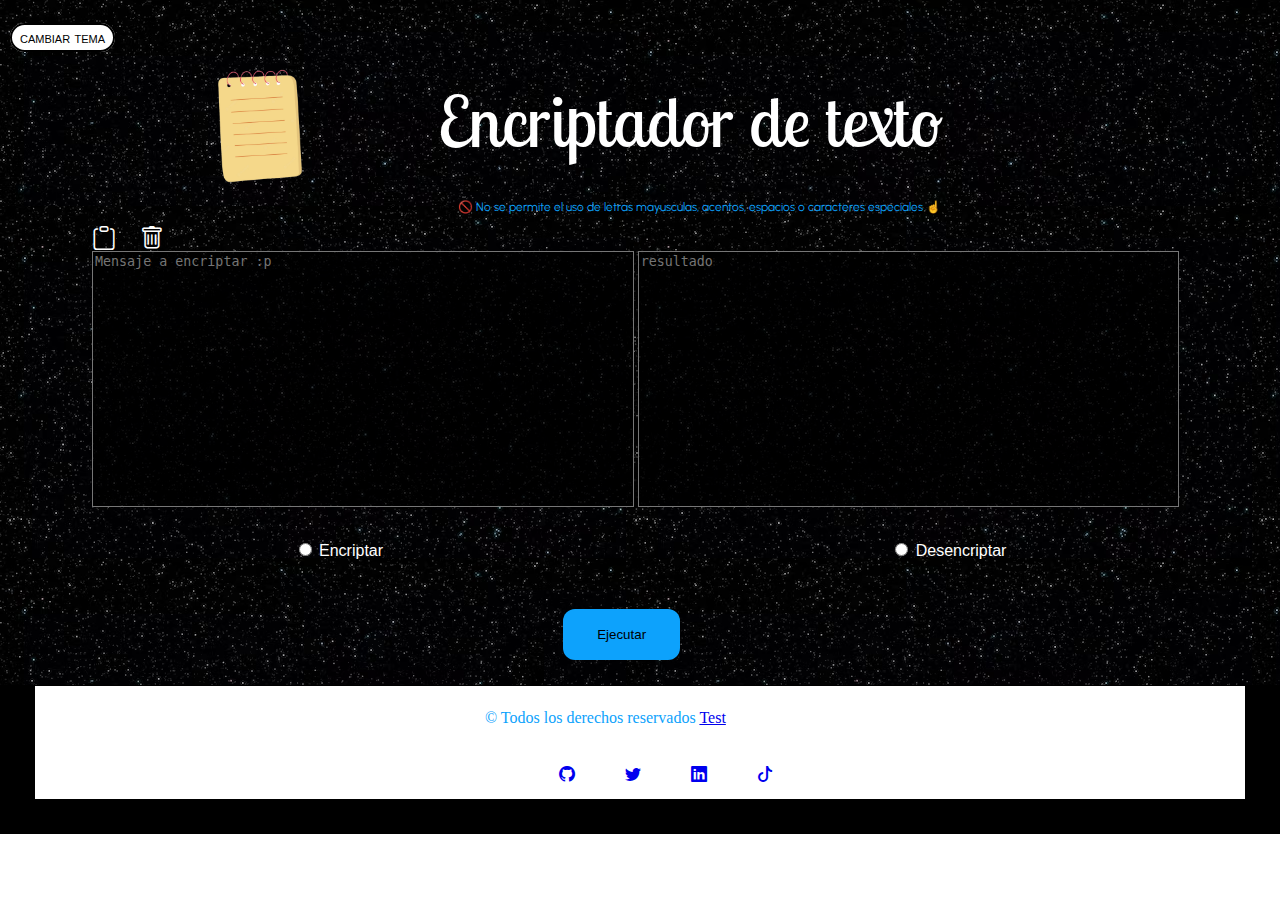
==== index.html @ 5d8e287c "intentando corregir la pagina web" ====
<!DOCTYPE html>

<html lang="en">
    <head>
        <meta charset="UTF-8">
        <meta http-equiv="X-UA-Compatible" content="IE=edge">
        <meta name="viewport" content="width=device-width,initial-scale=1"/>

        <!--iconos-->
        <link rel="stylesheet" href="https://cdn.jsdelivr.net/npm/bootstrap-icons@1.10.5/font/bootstrap-icons.css">
        <!--icono pequeño que se muestra en la pestaña del navegador-->
        <link rel="shortcut icon" href="" type="image/x-icon" />
        <!--Hojas de estilo-->
        <link rel="stylesheet" href="reset.css">
        <link rel="stylesheet" href="style.css">
       
        <!--fuentes-->
        <link rel="preconnect" href="https://fonts.googleapis.com">
        <link rel="preconnect" href="https://fonts.gstatic.com" crossorigin>
        <link href="https://fonts.googleapis.com/css2?family=Lobster+Two:ital@1&family=Montserrat+Alternates:wght@200&family=Urbanist:wght@200;400&display=swap" rel="stylesheet">

        <title>Desafio Encriptador</title>
    </head>
    <body>
        <header>
            <a class="botones" href="http://">cambiar tema</a>
            <div class="Fuente">
                <img class="imgnotas" src="imagenes/Mi proyecto.png" alt="">
                <nav>
                    <h1>Encriptador de texto</h1>
        

                </nav>
                <nav class="Letra-chiquita">
                    <p>&#128683; No se permite el uso de letras mayusculas, acentos, espacios o caracteres especiales &#9757;</p>
                </nav>
            </div>
        </header>
        <main>
           <section>

                <div class="contenedor">
                    
                    <div class="iconos">
                        <i title="copiar resultado" class="bi bi-clipboard" onclick="copiar()"></i>
                        <i title="Borrar todo" class="bi bi-trash" onclick="borrarTodo()"></i>
                    </div>

                    <textarea id="escribir_mensaje" cols="40" rows="10" placeholder="Mensaje a encriptar :p" spellcheck="false"></textarea>
                    <textarea name="resultado" class="resultado" id="resultado" placeholder="resultado" readonly="true"></textarea> 
                </div>
                <div class="controles">
                    <label for="radio_encriptar">
                        <input type="radio" name="opciones" id="radio_encriptar" value="encriptar">
                        Encriptar
                    </label>
                    <label for="radio_desencriptar">
                        <input type="radio"  name="opciones" id="radio_desencriptar" value="desencriptar">
                        Desencriptar 
                    </label>
                    
                </div>
                <div  class="boton-ejecutar"> <!-- aqui deberia ir la class-->
                    <input type="button" id="btn-ejecutar" value="Ejecutar" onclick="encriptar()">
                    
                </div>
            </section>
        </main>

        <footer>
            <div class="Copyright">
                <p>&copy; Todos los derechos reservados
                    <a href="#">
                      <strong class="Text-Primary">Test</strong>
                    </a>
                </p>
            </div>
              
              <div class="Iconos-footer">
                <ul class="list-inline">
                    <li class="list-inline-item">
                        <a href="#" class="github" ><i class="bi bi-github"></i></a>
                    </li>
                    <li class="list-inline-item">
                        <a href="https://twitter.com/ByEmmanuelYT" class="twitter" ><i class="bi bi-twitter"></i></a>
                    </li>
                    <li class="list-inline-item">
                        <a href="#" class="linkedin" ><i class="bi bi-linkedin"></i></a>
                    </li>
                    <li class="list-inline-item">
                        <a href="https://www.tiktok.com/@polar9590" class="tiktok" ><i class="bi bi-tiktok"></i></a>
                    </li>
                </ul>
              </div>
        </footer>
         <!--script-->
         <script src="Desafio-Encriptar.js"></script>
         <script src="herramientas.js"></script>
    </body>
</html>
---- style.css ----
header{
    background: url(imagenes/Estrellas.png);
    padding: 30px;
    padding: 30px 10px 50px;
}

h1{
    font-family: 'Lobster Two', cursive;
    font-size: 70px;
    color: white;
    padding: 40px 50px 0px;
    margin: 0 0 0 30%;
}

.imgnotas{
    width: 160px;
    padding-left: 170px;
    position: absolute;
    display: inline;
}


.iconos i {
    font-size: 24px;
    margin-right: 20px;
    cursor: pointer;
}

.botones{
    font-variant: small-caps;
    border: 2px solid #000000; /*anchura, estilo y color borde*/
    padding: 4px 8px 4px 8px; /*espacio alrededor texto*/
    background-color: #ffffff; /*color botón*/
    color: #000000; /*color texto*/
    text-decoration: none; /*decoración texto*/
    font-family: 'Helvetica', sans-serif; /*tipografía texto*/
    border-radius: 50px; /*bordes redondos*/
}

.Letra-chiquita{
    font-family: 'Urbanist', sans-serif;
    font-size: 12px;
    color: #0DA2FC;
    position: absolute;
    padding-left: 35%;
    padding-top: 45px;
}

.Fuente{
    font-family: 'Montserrat Alternates', sans-serif;}


main{

    color: white;
    background: url(imagenes/Estrellas.png);
    padding-inline-start: 30px;
    padding-inline-end: 10px;
}

.contenedor{
/* Borde blanco
    max-width: 680px;
    width: 100%;
    padding: 50px;
    background: #fff;
    border-radius: 10px;
*/    
    max-width: 100%;
    width: 90%;
    padding: 20px;
    padding-left: 5%;   
}

textarea{
    background: #000000b5;
    color: #fff;
    height: 250px;
    height: 250px;
    width: 48%;
    resize: none;
  
}
.controles {
    display: flex;
    justify-content: space-around;
    background-color: #a3272700;
    padding: 10px;
    font-family: 'Open Sans', sans-serif;
    color: white;
}
   

/* .boton-ejecutar{
    background: #494949;
    cursor: pointer;
    border: none;
    padding: 26px 2px;
    color: #fff;
    font-size: 14px;
    font-weight: bold;
    border-radius: 14px;
    text-align: center;
    margin: 5%;
    font-family: 'Montserrat Alternates', sans-serif;
} */

.boton-ejecutar{
    border: 50%;
    border-radius: 25px;
    color: #fff;
    display: flex ;
    font-size: 18px;
    padding-left: 43%;
    padding-top: 40px;
    cursor: pointer;
    padding-bottom: 2%;
}

input{
    background-color: #0DA2FC;
    padding: 18px 34px;
    border-radius: 12px;
    border: none;
}

footer{
    border-style: solid;
    border-top: 0%;
    border-width: 1px 35px 35px 35px;
} 
.Copyright {
    
    color: #0DA2FC;
    padding: 2%;
    padding-left: 450px;
}

.Iconos-footer {
    display: flex;
    justify-content: flex-end;
}

.list-inline {
    display: flex;
    list-style: none;
    padding-left: 40%;
}

.list-inline-item {
    margin-left: 20px;
}

.Iconos-footer {
    display: inline;
    flex-direction: row;
    margin: 10%;
}
.github, .twitter, .linkedin, .tiktok{
    margin: 1%;
    padding: 30px 10px 10px 20px;
}

/* Aqui empieza la edicion responsiva de celulares */

@media screen and (max-width: 900px){
    
    header{
         width: 100%;
    }
    h1{
        font-size: 3em;
        width: 80%;
        font-family: 'Roboto Mono', monospace;
        padding-left:0px;
        position: relative;
    }
    main{
    width: 100%;
    padding-inline-start: 40px;
    }
        
    
    .imgnotas{
        width: 20%;
        padding-inline-start: 1px;
        position: absolute;
        padding-top: 30%;
        padding-left: 60%;
    }


    div{
      width: 20%;
    padding-inline-start: 1px;
    position: initial;
    }

    textarea{
         
    width: 20%;
    padding: 10%;
    padding-bottom: 0;     
    padding-top: 0;
    border-radius: 15px; 
    }

    .controles {
    display: inline;
        padding: 50px;
        margin: 30px;
        
    }
    .controles label{
        width: 2px;
    }
    .iconos{
        width: 80%;
    padding: 10%;
    padding-bottom: 20px;     
    padding-top: 20px;
   
    }
    .boton-ejecutar{
        padding-left: 120px;
    }
}
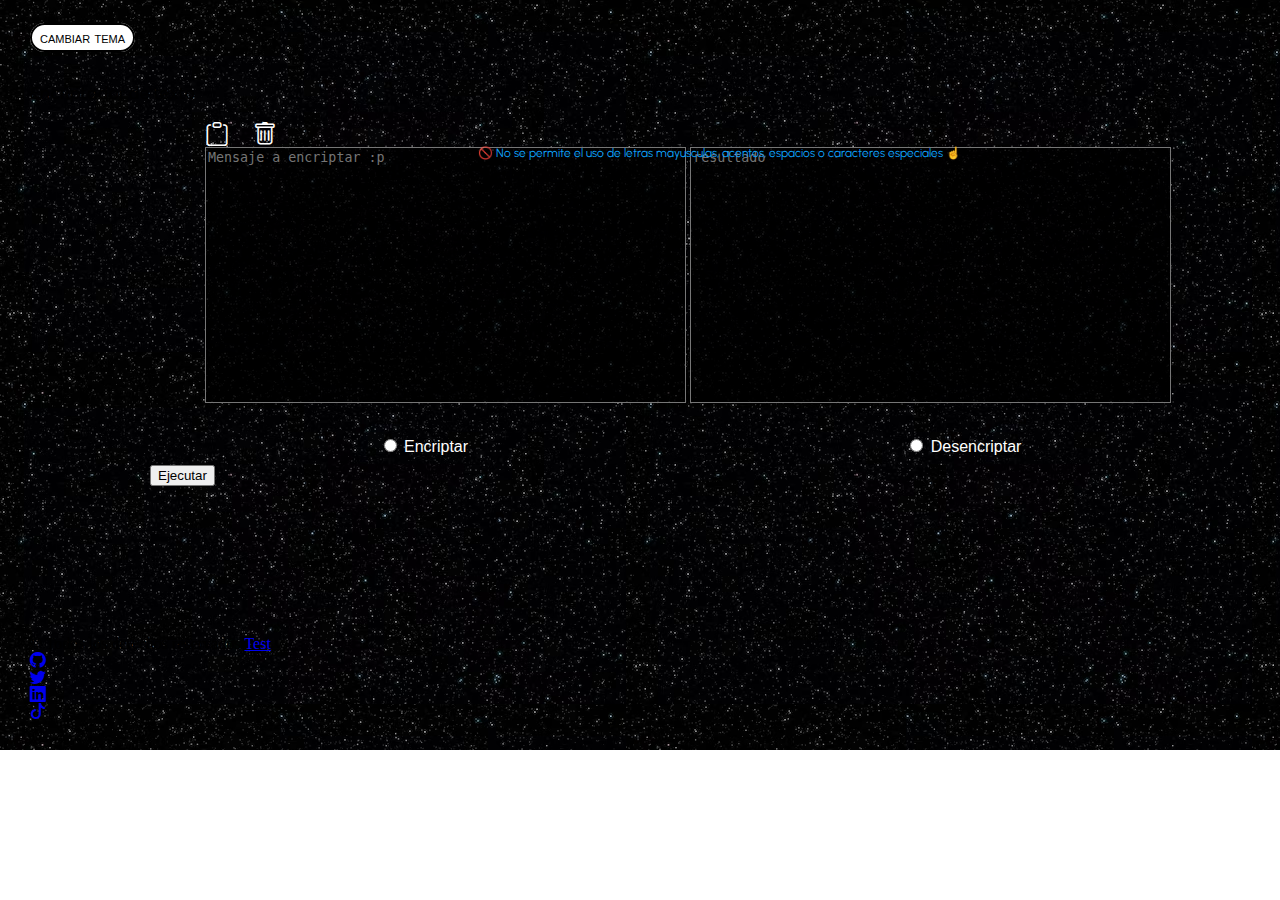
==== commit 6f51a43e: "Merge branch 'git'" ====
--- a/index.html
+++ b/index.html
@@ -25,17 +25,15 @@
         <header>
             <a class="botones" href="http://">cambiar tema</a>
             <div class="Fuente">
-                <img class="imgnotas" src="imagenes/Mi proyecto.png" alt="">
+                <h1> <img class="imgnotas" src="Mi proyecto.png" alt=""></h1>
                 <nav>
-                    <h1>Encriptador de texto</h1>
-        
+                    <h2>Encriptador de texto</h2>
 
                 </nav>
                 <nav class="Letra-chiquita">
                     <p>&#128683; No se permite el uso de letras mayusculas, acentos, espacios o caracteres especiales &#9757;</p>
                 </nav>
             </div>
-        </header>
         <main>
            <section>
 
@@ -60,10 +58,7 @@
                     </label>
                     
                 </div>
-                <div  class="boton-ejecutar"> <!-- aqui deberia ir la class-->
-                    <input type="button" id="btn-ejecutar" value="Ejecutar" onclick="encriptar()">
-                    
-                </div>
+                <button class="boton-ejecutar">Ejecutar</button>
             </section>
         </main>
 
--- a/style.css
+++ b/style.css
@@ -1,7 +1,7 @@
 header{
     background: url(imagenes/Estrellas.png);
     padding: 30px;
-    padding: 30px 10px 50px;
+
 }
 
 h1{
@@ -53,9 +53,9 @@
 main{
 
     color: white;
-    background: url(imagenes/Estrellas.png);
-    padding-inline-start: 30px;
-    padding-inline-end: 10px;
+    background: url(Estrellas.png);
+    padding-inline-start: 120px;
+    padding-block-end: 150px;
 }
 
 .contenedor{
@@ -103,116 +103,18 @@
     text-align: center;
     margin: 5%;
     font-family: 'Montserrat Alternates', sans-serif;
-} */
-
-.boton-ejecutar{
-    border: 50%;
-    border-radius: 25px;
-    color: #fff;
-    display: flex ;
-    font-size: 18px;
-    padding-left: 43%;
-    padding-top: 40px;
-    cursor: pointer;
-    padding-bottom: 2%;
 }
 
-input{
-    background-color: #0DA2FC;
-    padding: 18px 34px;
-    border-radius: 12px;
-    border: none;
-}
+/* por completar
 
-footer{
-    border-style: solid;
-    border-top: 0%;
-    border-width: 1px 35px 35px 35px;
-} 
-.Copyright {
-    
-    color: #0DA2FC;
-    padding: 2%;
-    padding-left: 450px;
-}
-
-.Iconos-footer {
-    display: flex;
-    justify-content: flex-end;
-}
-
-.list-inline {
-    display: flex;
-    list-style: none;
-    padding-left: 40%;
-}
-
-.list-inline-item {
-    margin-left: 20px;
-}
-
-.Iconos-footer {
-    display: inline;
-    flex-direction: row;
-    margin: 10%;
-}
-.github, .twitter, .linkedin, .tiktok{
-    margin: 1%;
-    padding: 30px 10px 10px 20px;
-}
-
-/* Aqui empieza la edicion responsiva de celulares */
-
-@media screen and (max-width: 900px){
-    
+@media screen and (max-width: 480px){
     header{
-         width: 100%;
+        text-align: center;
+        width: 70%;
     }
-    h1{
-        font-size: 3em;
-        width: 80%;
-        font-family: 'Roboto Mono', monospace;
-        padding-left:0px;
-        position: relative;
-    }
-    main{
-    width: 100%;
-    padding-inline-start: 40px;
-    }
-        
-    
-    .imgnotas{
-        width: 20%;
-        padding-inline-start: 1px;
-        position: absolute;
-        padding-top: 30%;
-        padding-left: 60%;
-    }
-
-
-    div{
-      width: 20%;
-    padding-inline-start: 1px;
-    position: initial;
-    }
-
-    textarea{
-         
-    width: 20%;
-    padding: 10%;
-    padding-bottom: 0;     
-    padding-top: 0;
-    border-radius: 15px; 
-    }
-
-    .controles {
-    display: inline;
-        padding: 50px;
-        margin: 30px;
-        
-    }
-    .controles label{
-        width: 2px;
+    p, h2, main, textarea{
+        position: static;
+        width: 50%;
     }
     .iconos{
         width: 80%;
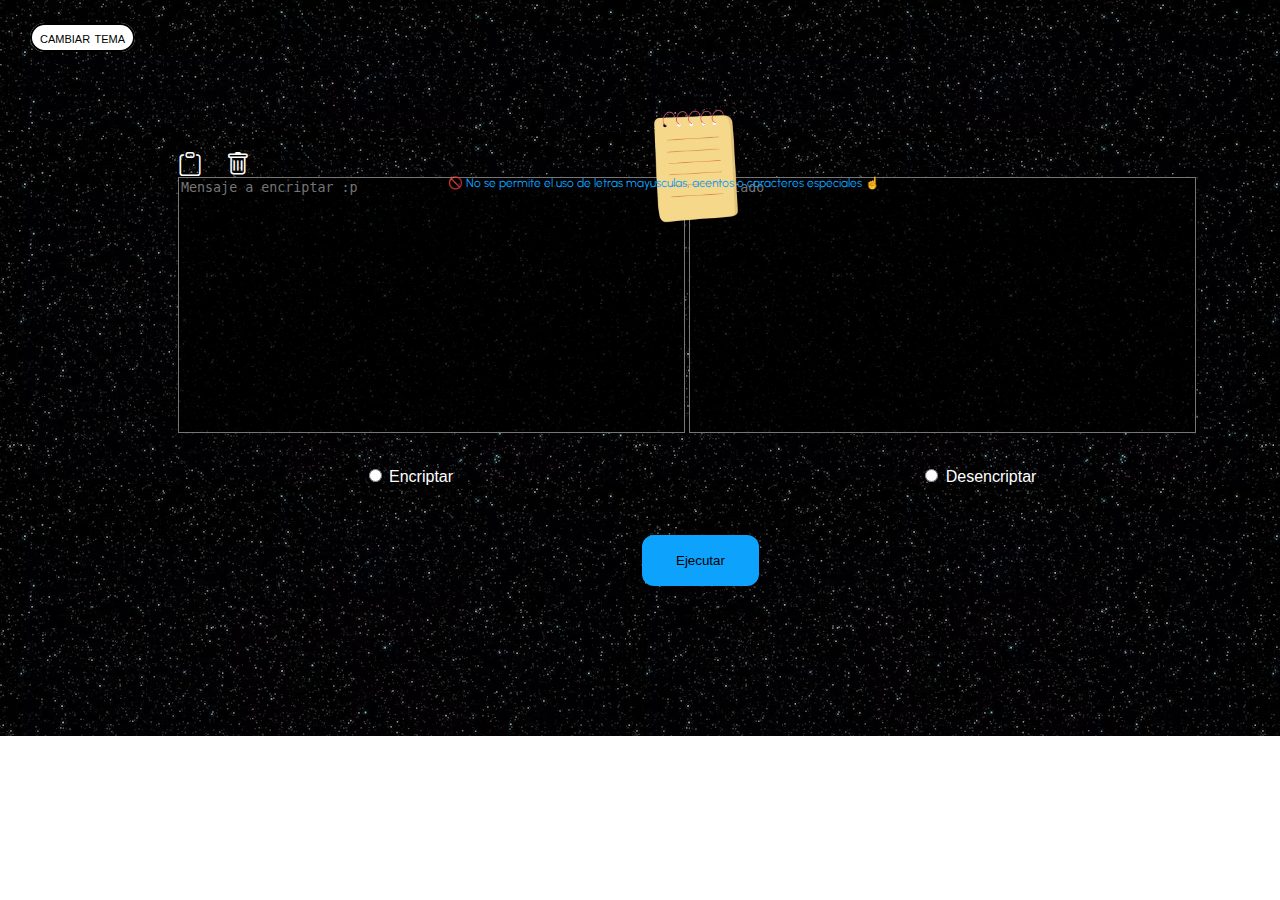
==== commit 7fc7449a: "Merge branch 'git' into main" ====
--- a/index.html
+++ b/index.html
@@ -4,7 +4,9 @@
     <head>
         <meta charset="UTF-8">
         <meta http-equiv="X-UA-Compatible" content="IE=edge">
-        <meta name="viewport" content="width=device-width,initial-scale=1"/>
+
+        <meta name="viewport" content="width=device-width, initial-scale=1.0">
+
 
         <!--iconos-->
         <link rel="stylesheet" href="https://cdn.jsdelivr.net/npm/bootstrap-icons@1.10.5/font/bootstrap-icons.css">
@@ -25,15 +27,18 @@
         <header>
             <a class="botones" href="http://">cambiar tema</a>
             <div class="Fuente">
-                <h1> <img class="imgnotas" src="Mi proyecto.png" alt=""></h1>
+
+                <h1> <img class="imgnotas" src="imagenes/Mi proyecto.png" alt=""></h1>
                 <nav>
                     <h2>Encriptador de texto</h2>
+        </header>
 
                 </nav>
                 <nav class="Letra-chiquita">
-                    <p>&#128683; No se permite el uso de letras mayusculas, acentos, espacios o caracteres especiales &#9757;</p>
+                    <p>&#128683; No se permite el uso de letras mayusculas, acentos o caracteres especiales &#9757;</p>
                 </nav>
             </div>
+
         <main>
            <section>
 
@@ -58,35 +63,19 @@
                     </label>
                     
                 </div>
-                <button class="boton-ejecutar">Ejecutar</button>
+
+                <div class="boton-ejecutar"> <!-- aqui deberia ir la class-->
+
+                    <input type="button" id="btn-ejecutar" value="Ejecutar" onclick="encriptar()">
+                    
+                </div>
             </section>
         </main>
 
         <footer>
-            <div class="Copyright">
-                <p>&copy; Todos los derechos reservados
-                    <a href="#">
-                      <strong class="Text-Primary">Test</strong>
-                    </a>
-                </p>
-            </div>
-              
-              <div class="Iconos-footer">
-                <ul class="list-inline">
-                    <li class="list-inline-item">
-                        <a href="#" class="github" ><i class="bi bi-github"></i></a>
-                    </li>
-                    <li class="list-inline-item">
-                        <a href="https://twitter.com/ByEmmanuelYT" class="twitter" ><i class="bi bi-twitter"></i></a>
-                    </li>
-                    <li class="list-inline-item">
-                        <a href="#" class="linkedin" ><i class="bi bi-linkedin"></i></a>
-                    </li>
-                    <li class="list-inline-item">
-                        <a href="https://www.tiktok.com/@polar9590" class="tiktok" ><i class="bi bi-tiktok"></i></a>
-                    </li>
-                </ul>
-              </div>
+
+            
+
         </footer>
          <!--script-->
          <script src="Desafio-Encriptar.js"></script>
--- a/style.css
+++ b/style.css
@@ -53,9 +53,11 @@
 main{
 
     color: white;
-    background: url(Estrellas.png);
+    background: url(imagenes/Estrellas.png);
+
     padding-inline-start: 120px;
     padding-block-end: 150px;
+
 }
 
 .contenedor{
@@ -103,18 +105,74 @@
     text-align: center;
     margin: 5%;
     font-family: 'Montserrat Alternates', sans-serif;
+} */
+
+.boton-ejecutar{
+    border: 50%;
+    border-radius: 25px;
+    color: #fff;
+    display: flex ;
+    font-size: 18px;
+
+    padding-left: 45%;
+    padding-top: 40px;
+    cursor: pointer;
+
 }
 
-/* por completar
+input{
+    background-color: #0DA2FC;
+    padding: 18px 34px;
+    border-radius: 12px;
+    border: none;
+}
 
-@media screen and (max-width: 480px){
+
+@media screen and (max-width: 390px){
     header{
-        text-align: center;
-        width: 70%;
+         width: 100%;
     }
-    p, h2, main, textarea{
-        position: static;
-        width: 50%;
+    h2{
+        font-family: 'Roboto Mono', monospace;
+        padding-left:0px;
+
+    }
+    main{
+    width: 100%;
+    padding-inline-start: 40px;
+
+}
+        
+    
+    .imgnotas{
+        width: 20%;
+        padding-inline-start: 1px;
+        position: absolute;
+        padding-top: 46%;
+        padding-left: 50%;
+    }
+
+
+    div{
+      width: 20%;
+    padding-inline-start: 1px;
+    position: initial;
+    }
+
+    textarea{
+         
+    width: 20%;
+    padding: 10%;
+    padding-bottom: 0;     
+    padding-top: 0;
+    border-radius: 15px; 
+    }
+
+    .controles {
+    display: inline;
+        padding: 50px;
+        margin: 30px;
+
     }
     .iconos{
         width: 80%;
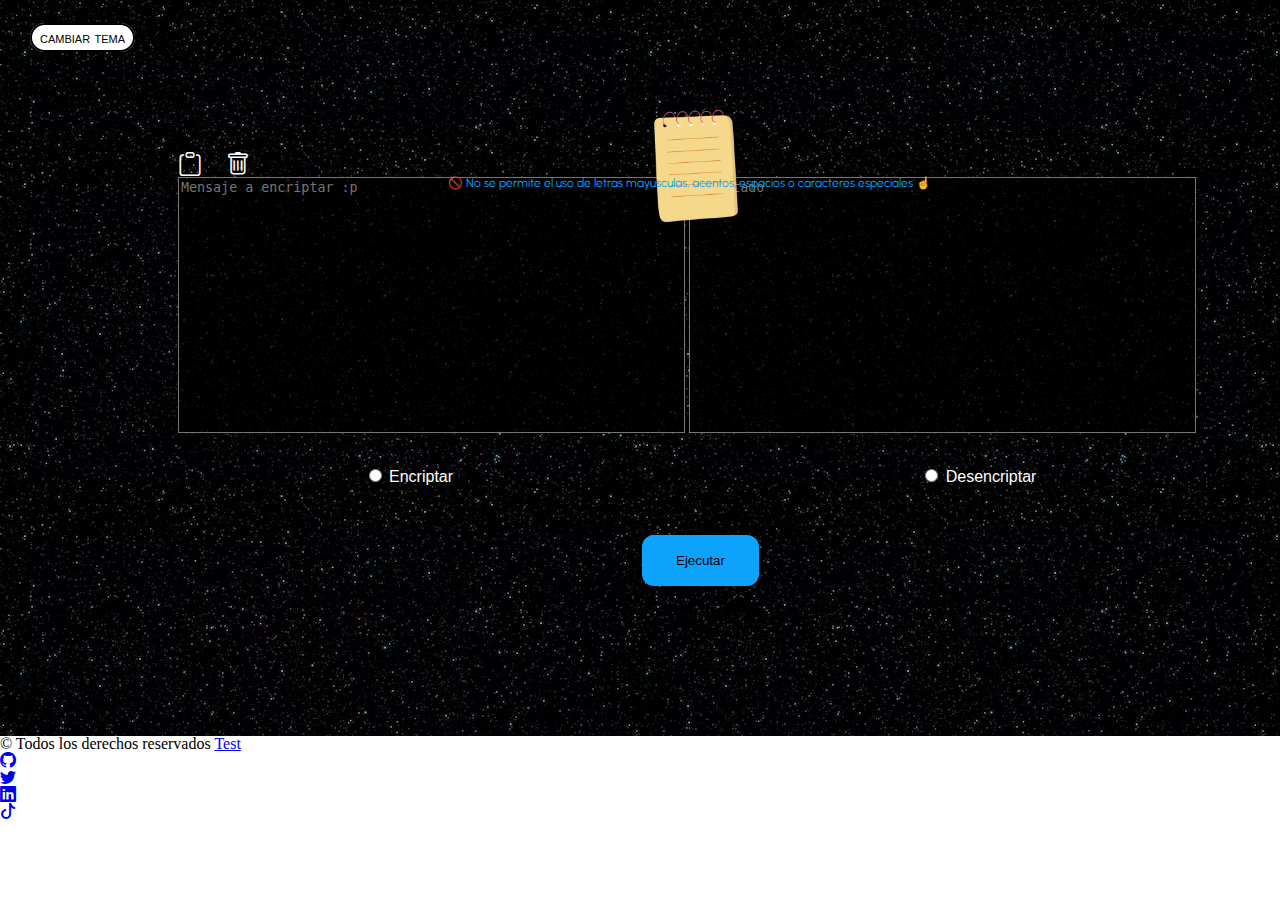
==== commit 35ee39a4: "Version 0.1" ====
--- a/index.html
+++ b/index.html
@@ -4,9 +4,7 @@
     <head>
         <meta charset="UTF-8">
         <meta http-equiv="X-UA-Compatible" content="IE=edge">
-
-        <meta name="viewport" content="width=device-width, initial-scale=1.0">
-
+        <meta name="viewport" content="width=device-width,initial-scale=1"/>
 
         <!--iconos-->
         <link rel="stylesheet" href="https://cdn.jsdelivr.net/npm/bootstrap-icons@1.10.5/font/bootstrap-icons.css">
@@ -27,7 +25,6 @@
         <header>
             <a class="botones" href="http://">cambiar tema</a>
             <div class="Fuente">
-
                 <h1> <img class="imgnotas" src="imagenes/Mi proyecto.png" alt=""></h1>
                 <nav>
                     <h2>Encriptador de texto</h2>
@@ -35,10 +32,9 @@
 
                 </nav>
                 <nav class="Letra-chiquita">
-                    <p>&#128683; No se permite el uso de letras mayusculas, acentos o caracteres especiales &#9757;</p>
+                    <p>&#128683; No se permite el uso de letras mayusculas, acentos, espacios o caracteres especiales &#9757;</p>
                 </nav>
             </div>
-
         <main>
            <section>
 
@@ -63,9 +59,7 @@
                     </label>
                     
                 </div>
-
                 <div class="boton-ejecutar"> <!-- aqui deberia ir la class-->
-
                     <input type="button" id="btn-ejecutar" value="Ejecutar" onclick="encriptar()">
                     
                 </div>
@@ -73,9 +67,30 @@
         </main>
 
         <footer>
-
-            
-
+            <div class="Copyright">
+                <p>&copy; Todos los derechos reservados
+                    <a href="#">
+                      <strong class="Text-Primary">Test</strong>
+                    </a>
+                </p>
+            </div>
+              
+              <div class="Iconos-footer">
+                <ul class="list-inline">
+                    <li class="list-inline-item">
+                        <a href="#" class="github" ><i class="bi bi-github"></i></a>
+                    </li>
+                    <li class="list-inline-item">
+                        <a href="https://twitter.com/ByEmmanuelYT" class="twitter" ><i class="bi bi-twitter"></i></a>
+                    </li>
+                    <li class="list-inline-item">
+                        <a href="#" class="linkedin" ><i class="bi bi-linkedin"></i></a>
+                    </li>
+                    <li class="list-inline-item">
+                        <a href="https://www.tiktok.com/@polar9590" class="tiktok" ><i class="bi bi-tiktok"></i></a>
+                    </li>
+                </ul>
+              </div>
         </footer>
          <!--script-->
          <script src="Desafio-Encriptar.js"></script>
--- a/style.css
+++ b/style.css
@@ -54,10 +54,8 @@
 
     color: white;
     background: url(imagenes/Estrellas.png);
-
     padding-inline-start: 120px;
     padding-block-end: 150px;
-
 }
 
 .contenedor{
@@ -113,11 +111,9 @@
     color: #fff;
     display: flex ;
     font-size: 18px;
-
     padding-left: 45%;
     padding-top: 40px;
     cursor: pointer;
-
 }
 
 input{
@@ -128,6 +124,7 @@
 }
 
 
+
 @media screen and (max-width: 390px){
     header{
          width: 100%;
@@ -135,12 +132,10 @@
     h2{
         font-family: 'Roboto Mono', monospace;
         padding-left:0px;
-
     }
     main{
     width: 100%;
     padding-inline-start: 40px;
-
 }
         
     
@@ -172,7 +167,6 @@
     display: inline;
         padding: 50px;
         margin: 30px;
-
     }
     .iconos{
         width: 80%;
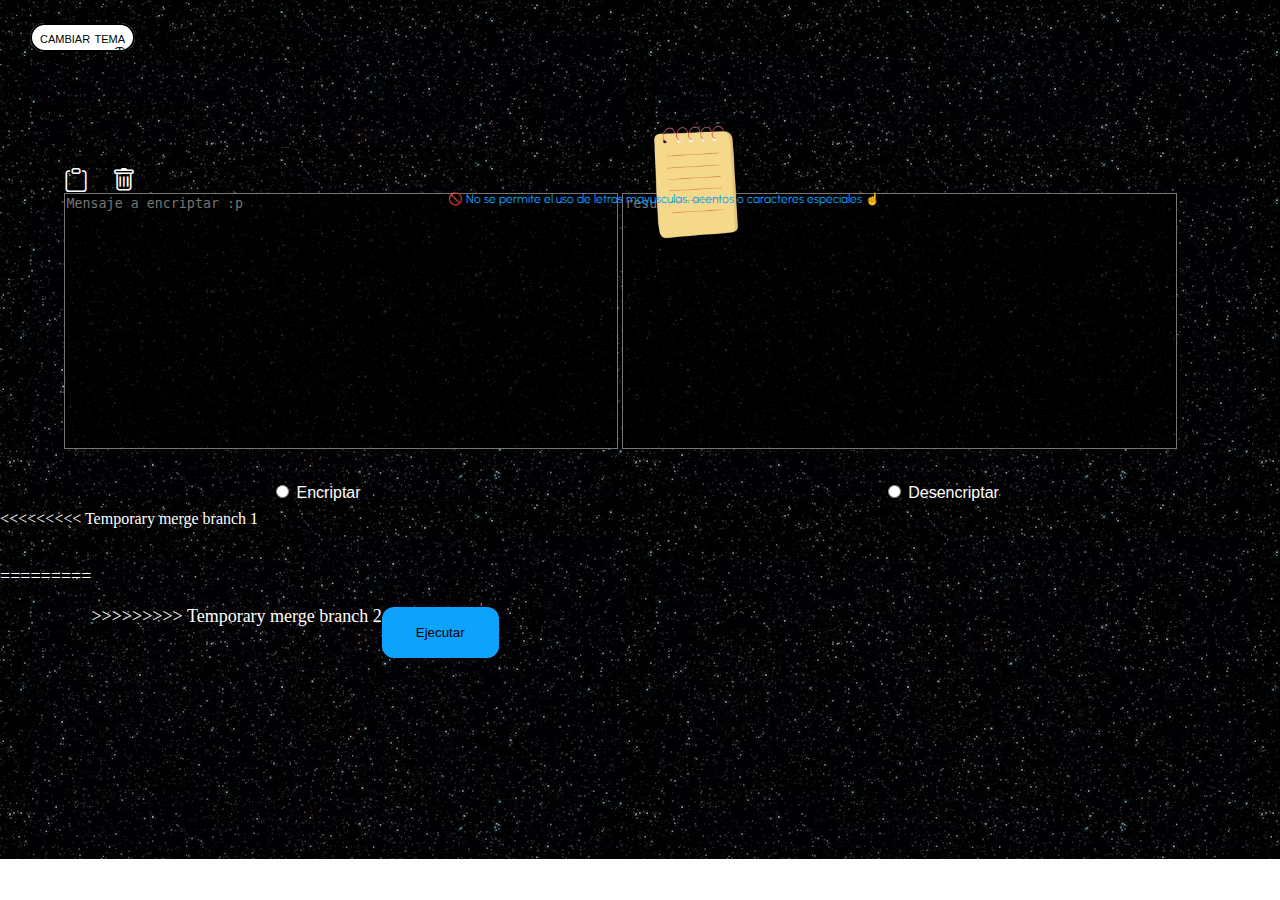
==== commit 66905ccb: "camnios nada que ver 0.1" ====
--- a/index.html
+++ b/index.html
@@ -4,7 +4,9 @@
     <head>
         <meta charset="UTF-8">
         <meta http-equiv="X-UA-Compatible" content="IE=edge">
-        <meta name="viewport" content="width=device-width,initial-scale=1"/>
+
+        <meta name="viewport" content="width=device-width, initial-scale=1.0">
+
 
         <!--iconos-->
         <link rel="stylesheet" href="https://cdn.jsdelivr.net/npm/bootstrap-icons@1.10.5/font/bootstrap-icons.css">
@@ -25,6 +27,7 @@
         <header>
             <a class="botones" href="http://">cambiar tema</a>
             <div class="Fuente">
+<<<<<<<<< Temporary merge branch 1
                 <h1> <img class="imgnotas" src="imagenes/Mi proyecto.png" alt=""></h1>
                 <nav>
                     <h2>Encriptador de texto</h2>
@@ -32,9 +35,10 @@
 
                 </nav>
                 <nav class="Letra-chiquita">
-                    <p>&#128683; No se permite el uso de letras mayusculas, acentos, espacios o caracteres especiales &#9757;</p>
+                    <p>&#128683; No se permite el uso de letras mayusculas, acentos o caracteres especiales &#9757;</p>
                 </nav>
             </div>
+
         <main>
            <section>
 
@@ -59,7 +63,11 @@
                     </label>
                     
                 </div>
+<<<<<<<<< Temporary merge branch 1
                 <div class="boton-ejecutar"> <!-- aqui deberia ir la class-->
+=========
+                <div  class="boton-ejecutar"> <!-- aqui deberia ir la class-->
+>>>>>>>>> Temporary merge branch 2
                     <input type="button" id="btn-ejecutar" value="Ejecutar" onclick="encriptar()">
                     
                 </div>
@@ -67,30 +75,9 @@
         </main>
 
         <footer>
-            <div class="Copyright">
-                <p>&copy; Todos los derechos reservados
-                    <a href="#">
-                      <strong class="Text-Primary">Test</strong>
-                    </a>
-                </p>
-            </div>
-              
-              <div class="Iconos-footer">
-                <ul class="list-inline">
-                    <li class="list-inline-item">
-                        <a href="#" class="github" ><i class="bi bi-github"></i></a>
-                    </li>
-                    <li class="list-inline-item">
-                        <a href="https://twitter.com/ByEmmanuelYT" class="twitter" ><i class="bi bi-twitter"></i></a>
-                    </li>
-                    <li class="list-inline-item">
-                        <a href="#" class="linkedin" ><i class="bi bi-linkedin"></i></a>
-                    </li>
-                    <li class="list-inline-item">
-                        <a href="https://www.tiktok.com/@polar9590" class="tiktok" ><i class="bi bi-tiktok"></i></a>
-                    </li>
-                </ul>
-              </div>
+
+            
+
         </footer>
          <!--script-->
          <script src="Desafio-Encriptar.js"></script>
--- a/style.css
+++ b/style.css
@@ -54,8 +54,13 @@
 
     color: white;
     background: url(imagenes/Estrellas.png);
+<<<<<<<<< Temporary merge branch 1
     padding-inline-start: 120px;
     padding-block-end: 150px;
+=========
+    padding-inline-start: 30px;
+    padding-inline-end: 10px;
+>>>>>>>>> Temporary merge branch 2
 }
 
 .contenedor{
@@ -111,9 +116,16 @@
     color: #fff;
     display: flex ;
     font-size: 18px;
+<<<<<<<<< Temporary merge branch 1
     padding-left: 45%;
     padding-top: 40px;
     cursor: pointer;
+=========
+    padding-left: 43%;
+    padding-top: 40px;
+    cursor: pointer;
+    padding-bottom: 2%;
+>>>>>>>>> Temporary merge branch 2
 }
 
 input{
@@ -123,6 +135,7 @@
     border: none;
 }
 
+<<<<<<<<< Temporary merge branch 1
 
 
 @media screen and (max-width: 390px){
@@ -132,10 +145,63 @@
     h2{
         font-family: 'Roboto Mono', monospace;
         padding-left:0px;
+=========
+footer{
+    border-style: solid;
+    border-top: 0%;
+    border-width: 1px 35px 35px 35px;
+} 
+.Copyright {
+    
+    color: #0DA2FC;
+    padding: 2%;
+    padding-left: 450px;
+}
+
+.Iconos-footer {
+    display: flex;
+    justify-content: flex-end;
+}
+
+.list-inline {
+    display: flex;
+    list-style: none;
+    padding-left: 40%;
+}
+
+.list-inline-item {
+    margin-left: 20px;
+}
+
+.Iconos-footer {
+    display: inline;
+    flex-direction: row;
+    margin: 10%;
+}
+.github, .twitter, .linkedin, .tiktok{
+    margin: 1%;
+    padding: 30px 10px 10px 20px;
+}
+
+/* Aqui empieza la edicion responsiva de celulares */
+
+@media screen and (max-width: 900px){
+    
+    header{
+         width: 100%;
+    }
+    h1{
+        font-size: 3em;
+        width: 80%;
+        font-family: 'Roboto Mono', monospace;
+        padding-left:0px;
+        position: relative;
+>>>>>>>>> Temporary merge branch 2
     }
     main{
     width: 100%;
     padding-inline-start: 40px;
+<<<<<<<<< Temporary merge branch 1
 }
         
     
@@ -167,6 +233,13 @@
     display: inline;
         padding: 50px;
         margin: 30px;
+<<<<<<<<< Temporary merge branch 1
+=========
+        
+    }
+    .controles label{
+        width: 2px;
+>>>>>>>>> Temporary merge branch 2
     }
     .iconos{
         width: 80%;
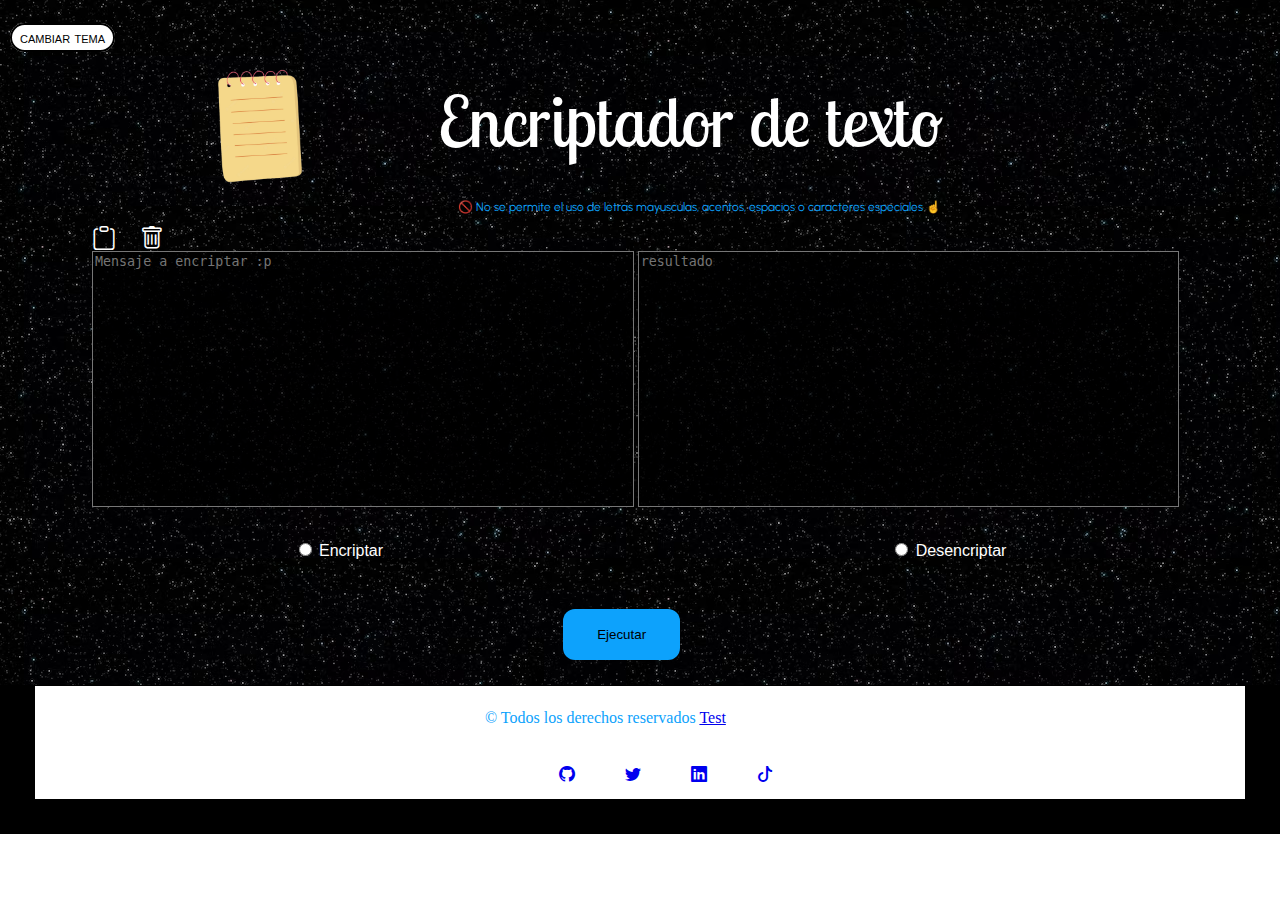
==== commit b76bc3ce: "Cambios en la pagina version 1.0" ====
--- a/index.html
+++ b/index.html
@@ -4,9 +4,7 @@
     <head>
         <meta charset="UTF-8">
         <meta http-equiv="X-UA-Compatible" content="IE=edge">
-
-        <meta name="viewport" content="width=device-width, initial-scale=1.0">
-
+        <meta name="viewport" content="width=device-width,initial-scale=1"/>
 
         <!--iconos-->
         <link rel="stylesheet" href="https://cdn.jsdelivr.net/npm/bootstrap-icons@1.10.5/font/bootstrap-icons.css">
@@ -27,18 +25,17 @@
         <header>
             <a class="botones" href="http://">cambiar tema</a>
             <div class="Fuente">
-<<<<<<<<< Temporary merge branch 1
-                <h1> <img class="imgnotas" src="imagenes/Mi proyecto.png" alt=""></h1>
+                <img class="imgnotas" src="imagenes/Mi proyecto.png" alt="">
                 <nav>
-                    <h2>Encriptador de texto</h2>
-        </header>
+                    <h1>Encriptador de texto</h1>
+        
 
                 </nav>
                 <nav class="Letra-chiquita">
-                    <p>&#128683; No se permite el uso de letras mayusculas, acentos o caracteres especiales &#9757;</p>
+                    <p>&#128683; No se permite el uso de letras mayusculas, acentos, espacios o caracteres especiales &#9757;</p>
                 </nav>
             </div>
-
+        </header>
         <main>
            <section>
 
@@ -63,11 +60,7 @@
                     </label>
                     
                 </div>
-<<<<<<<<< Temporary merge branch 1
-                <div class="boton-ejecutar"> <!-- aqui deberia ir la class-->
-=========
                 <div  class="boton-ejecutar"> <!-- aqui deberia ir la class-->
->>>>>>>>> Temporary merge branch 2
                     <input type="button" id="btn-ejecutar" value="Ejecutar" onclick="encriptar()">
                     
                 </div>
@@ -75,12 +68,37 @@
         </main>
 
         <footer>
-
-            
-
+            <div class="Copyright">
+                <p>&copy; Todos los derechos reservados
+                    <a href="#">
+                      <strong class="Text-Primary">Test</strong>
+                    </a>
+                </p>
+            </div>
+              
+              <div class="Iconos-footer">
+                <ul class="list-inline">
+                    <li class="list-inline-item">
+                        <a href="#" class="github" ><i class="bi bi-github"></i></a>
+                    </li>
+                    <li class="list-inline-item">
+                        <a href="https://twitter.com/ByEmmanuelYT" class="twitter" ><i class="bi bi-twitter"></i></a>
+                    </li>
+                    <li class="list-inline-item">
+                        <a href="#" class="linkedin" ><i class="bi bi-linkedin"></i></a>
+                    </li>
+                    <li class="list-inline-item">
+                        <a href="https://www.tiktok.com/@polar9590" class="tiktok" ><i class="bi bi-tiktok"></i></a>
+                    </li>
+                </ul>
+              </div>
         </footer>
          <!--script-->
          <script src="Desafio-Encriptar.js"></script>
          <script src="herramientas.js"></script>
     </body>
-</html>+ 
+</html>
+
+
+<!-- este archivo esta bien y es el actualizado  29 de junio de 2023--> --- a/style.css
+++ b/style.css
@@ -1,7 +1,7 @@
 header{
     background: url(imagenes/Estrellas.png);
     padding: 30px;
-
+    padding: 30px 10px 50px;
 }
 
 h1{
@@ -54,13 +54,8 @@
 
     color: white;
     background: url(imagenes/Estrellas.png);
-<<<<<<<<< Temporary merge branch 1
-    padding-inline-start: 120px;
-    padding-block-end: 150px;
-=========
     padding-inline-start: 30px;
     padding-inline-end: 10px;
->>>>>>>>> Temporary merge branch 2
 }
 
 .contenedor{
@@ -116,16 +111,10 @@
     color: #fff;
     display: flex ;
     font-size: 18px;
-<<<<<<<<< Temporary merge branch 1
-    padding-left: 45%;
-    padding-top: 40px;
-    cursor: pointer;
-=========
     padding-left: 43%;
     padding-top: 40px;
     cursor: pointer;
     padding-bottom: 2%;
->>>>>>>>> Temporary merge branch 2
 }
 
 input{
@@ -135,17 +124,6 @@
     border: none;
 }
 
-<<<<<<<<< Temporary merge branch 1
-
-
-@media screen and (max-width: 390px){
-    header{
-         width: 100%;
-    }
-    h2{
-        font-family: 'Roboto Mono', monospace;
-        padding-left:0px;
-=========
 footer{
     border-style: solid;
     border-top: 0%;
@@ -196,21 +174,19 @@
         font-family: 'Roboto Mono', monospace;
         padding-left:0px;
         position: relative;
->>>>>>>>> Temporary merge branch 2
     }
     main{
     width: 100%;
     padding-inline-start: 40px;
-<<<<<<<<< Temporary merge branch 1
-}
+    }
         
     
     .imgnotas{
         width: 20%;
         padding-inline-start: 1px;
         position: absolute;
-        padding-top: 46%;
-        padding-left: 50%;
+        padding-top: 30%;
+        padding-left: 60%;
     }
 
 
@@ -233,13 +209,10 @@
     display: inline;
         padding: 50px;
         margin: 30px;
-<<<<<<<<< Temporary merge branch 1
-=========
         
     }
     .controles label{
         width: 2px;
->>>>>>>>> Temporary merge branch 2
     }
     .iconos{
         width: 80%;
@@ -252,3 +225,5 @@
         padding-left: 120px;
     }
 }
+
+/* este archivo esta bien y es el actualizado 29 de junio de 2023 */
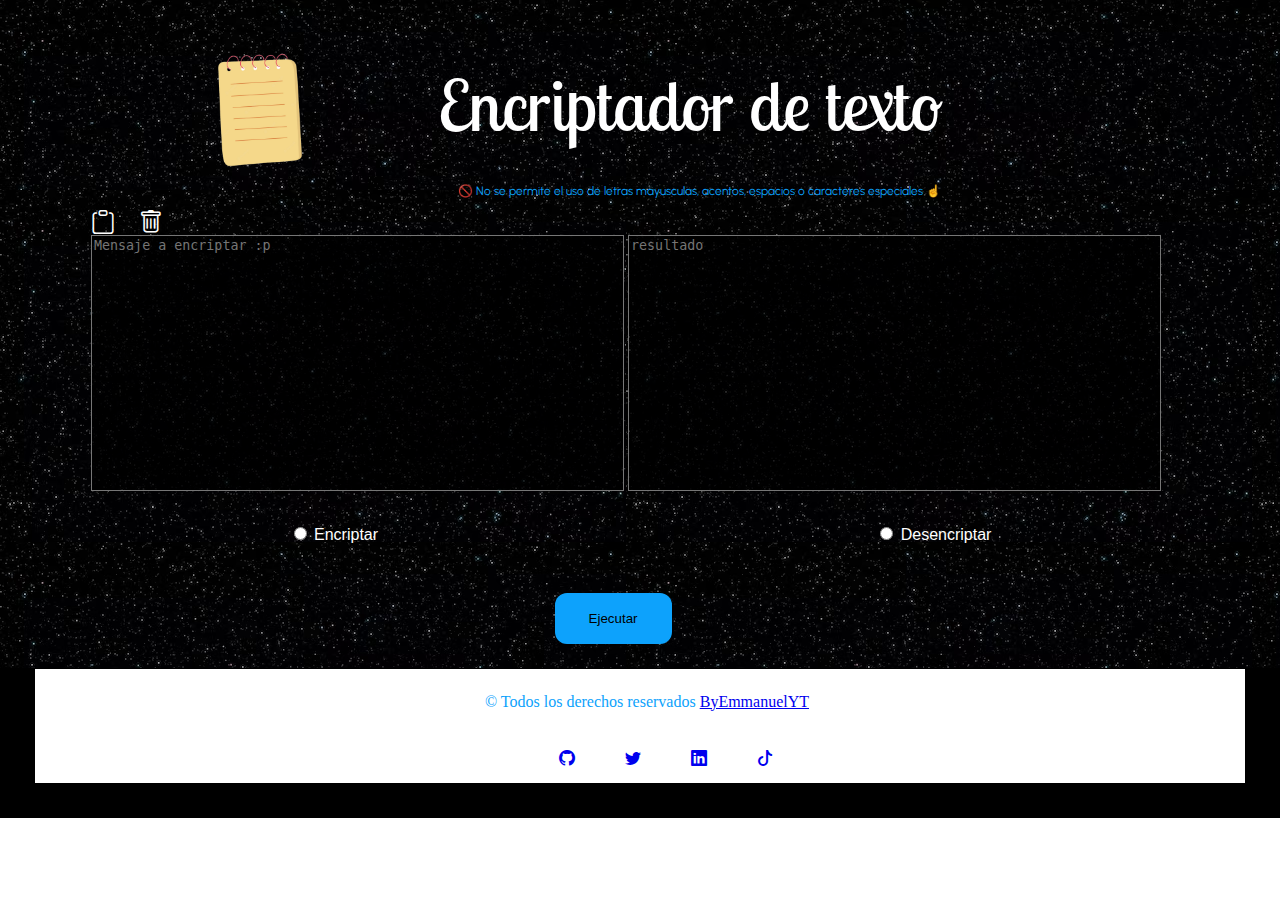
==== commit 10595e5f: "agregando detalles finales" ====
--- a/index.html
+++ b/index.html
@@ -23,7 +23,8 @@
     </head>
     <body>
         <header>
-            <a class="botones" href="http://">cambiar tema</a>
+           <!-- boton cambiar tema
+             <a class="botones" href="http://">cambiar tema</a>    --> 
             <div class="Fuente">
                 <img class="imgnotas" src="imagenes/Mi proyecto.png" alt="">
                 <nav>
@@ -61,7 +62,7 @@
                     
                 </div>
                 <div  class="boton-ejecutar"> <!-- aqui deberia ir la class-->
-                    <input type="button" id="btn-ejecutar" value="Ejecutar" onclick="encriptar()">
+                    <input type="button" id="btn-ejecutar" value="Ejecutar" onclick="ejecutar()">
                     
                 </div>
             </section>
@@ -71,7 +72,7 @@
             <div class="Copyright">
                 <p>&copy; Todos los derechos reservados
                     <a href="#">
-                      <strong class="Text-Primary">Test</strong>
+                      <strong class="Text-Primary">ByEmmanuelYT</strong>
                     </a>
                 </p>
             </div>
@@ -79,13 +80,13 @@
               <div class="Iconos-footer">
                 <ul class="list-inline">
                     <li class="list-inline-item">
-                        <a href="#" class="github" ><i class="bi bi-github"></i></a>
+                        <a href="https://github.com/ByEmmanuel/ByEmmanuel.github.io" class="github" ><i class="bi bi-github"></i></a>
                     </li>
                     <li class="list-inline-item">
                         <a href="https://twitter.com/ByEmmanuelYT" class="twitter" ><i class="bi bi-twitter"></i></a>
                     </li>
                     <li class="list-inline-item">
-                        <a href="#" class="linkedin" ><i class="bi bi-linkedin"></i></a>
+                        <a href="https://www.linkedin.com/in/jes%C3%BAs-garc%C3%ADa-965862275/" class="linkedin" ><i class="bi bi-linkedin"></i></a>
                     </li>
                     <li class="list-inline-item">
                         <a href="https://www.tiktok.com/@polar9590" class="tiktok" ><i class="bi bi-tiktok"></i></a>
@@ -101,4 +102,5 @@
 </html>
 
 
-<!-- este archivo esta bien y es el actualizado  29 de junio de 2023--> +<!-- RECUERDA ACTUALIZAR LA FECHA EN CADA ACTUALIZACION DE CODIGO-->
+<!-- este archivo esta bien y es el actualizado  5 de julio de 2023--> 
--- a/style.css
+++ b/style.css
@@ -55,7 +55,7 @@
     color: white;
     background: url(imagenes/Estrellas.png);
     padding-inline-start: 30px;
-    padding-inline-end: 10px;
+    padding-inline-end: 30px;
 }
 
 .contenedor{
@@ -163,11 +163,12 @@
 
 /* Aqui empieza la edicion responsiva de celulares */
 
-@media screen and (max-width: 900px){
-    
+@media screen and (max-width: 390px) and (max-height: 844px) {
+        
     header{
-         width: 100%;
-    }
+         width: 120%;
+    }
+    
     h1{
         font-size: 3em;
         width: 80%;
@@ -175,11 +176,21 @@
         padding-left:0px;
         position: relative;
     }
+    
     main{
-    width: 100%;
+    width: 107.2%;
     padding-inline-start: 40px;
-    }
+    margin: 0%;
+    }
+    
+    
+    
+    .contenedor{
+        max-width: 100%;
+        width: 90%;
         
+        padding-left: 5%; 
+    }
     
     .imgnotas{
         width: 20%;
@@ -206,14 +217,15 @@
     }
 
     .controles {
-    display: inline;
-        padding: 50px;
-        margin: 30px;
+        display: inline;
+        justify-content: space-around;
+        background-color: #a3272700;
+        font-family: 'Open Sans', sans-serif;
+        color: white;
+        font-size: 13px;
         
     }
-    .controles label{
-        width: 2px;
-    }
+
     .iconos{
         width: 80%;
     padding: 10%;
@@ -224,6 +236,41 @@
     .boton-ejecutar{
         padding-left: 120px;
     }
-}
-
-/* este archivo esta bien y es el actualizado 29 de junio de 2023 */
+    
+    .Copyright{
+        display: inline;
+        background-color: #49202000;
+        font-family: 'Open Sans', sans-serif;
+        font-size: 13px;
+    }
+    
+   footer{
+    padding: 1em;
+    width: 100%;
+    border-width: 100px 35px 100px 35px;
+   }
+    .list-inline {
+        display: flex;
+        list-style: none;
+        padding-left: 10%;
+    }
+    
+    .list-inline-item {
+        margin-left: 20px;
+    }
+    
+    .Iconos-footer {
+        display: inline;
+        flex-direction: row;
+        margin: 10%;
+    }
+    .github, .twitter, .linkedin, .tiktok{
+        margin: 1%;
+        padding: 30px 10px 10px 20px;
+    }
+    
+    
+}
+
+/* RECUERDA ACTUALIZAR LA FECHA EN CADA ACTUALIZACION DE CODIGO   */
+/* este archivo esta bien y es el actualizado 5 de juLio de 2023 */
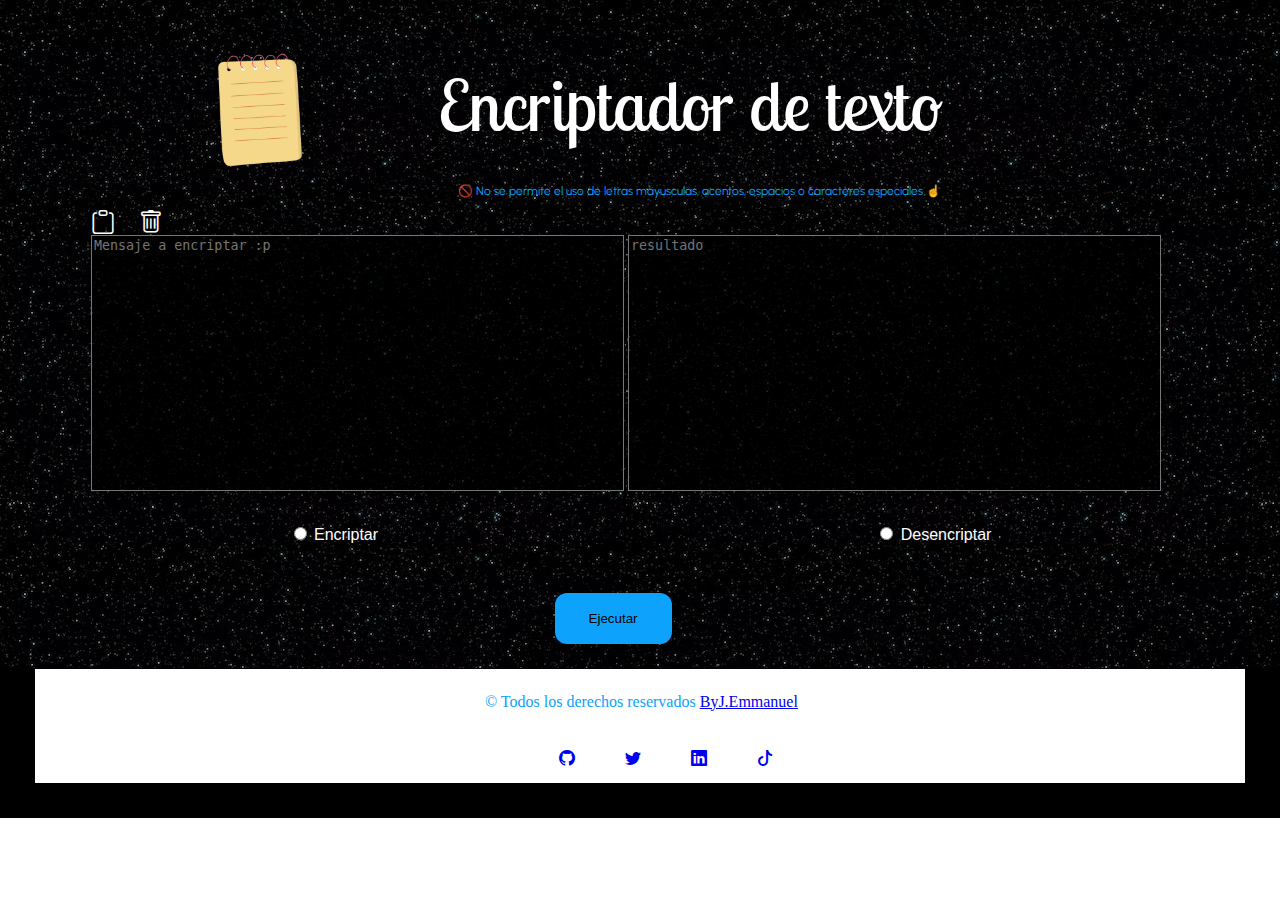
==== commit c3672770: "cambios en la version 1.2" ====
--- a/index.html
+++ b/index.html
@@ -72,7 +72,7 @@
             <div class="Copyright">
                 <p>&copy; Todos los derechos reservados
                     <a href="#">
-                      <strong class="Text-Primary">ByEmmanuelYT</strong>
+                      <strong class="Text-Primary">ByJ.Emmanuel</strong>
                     </a>
                 </p>
             </div>
